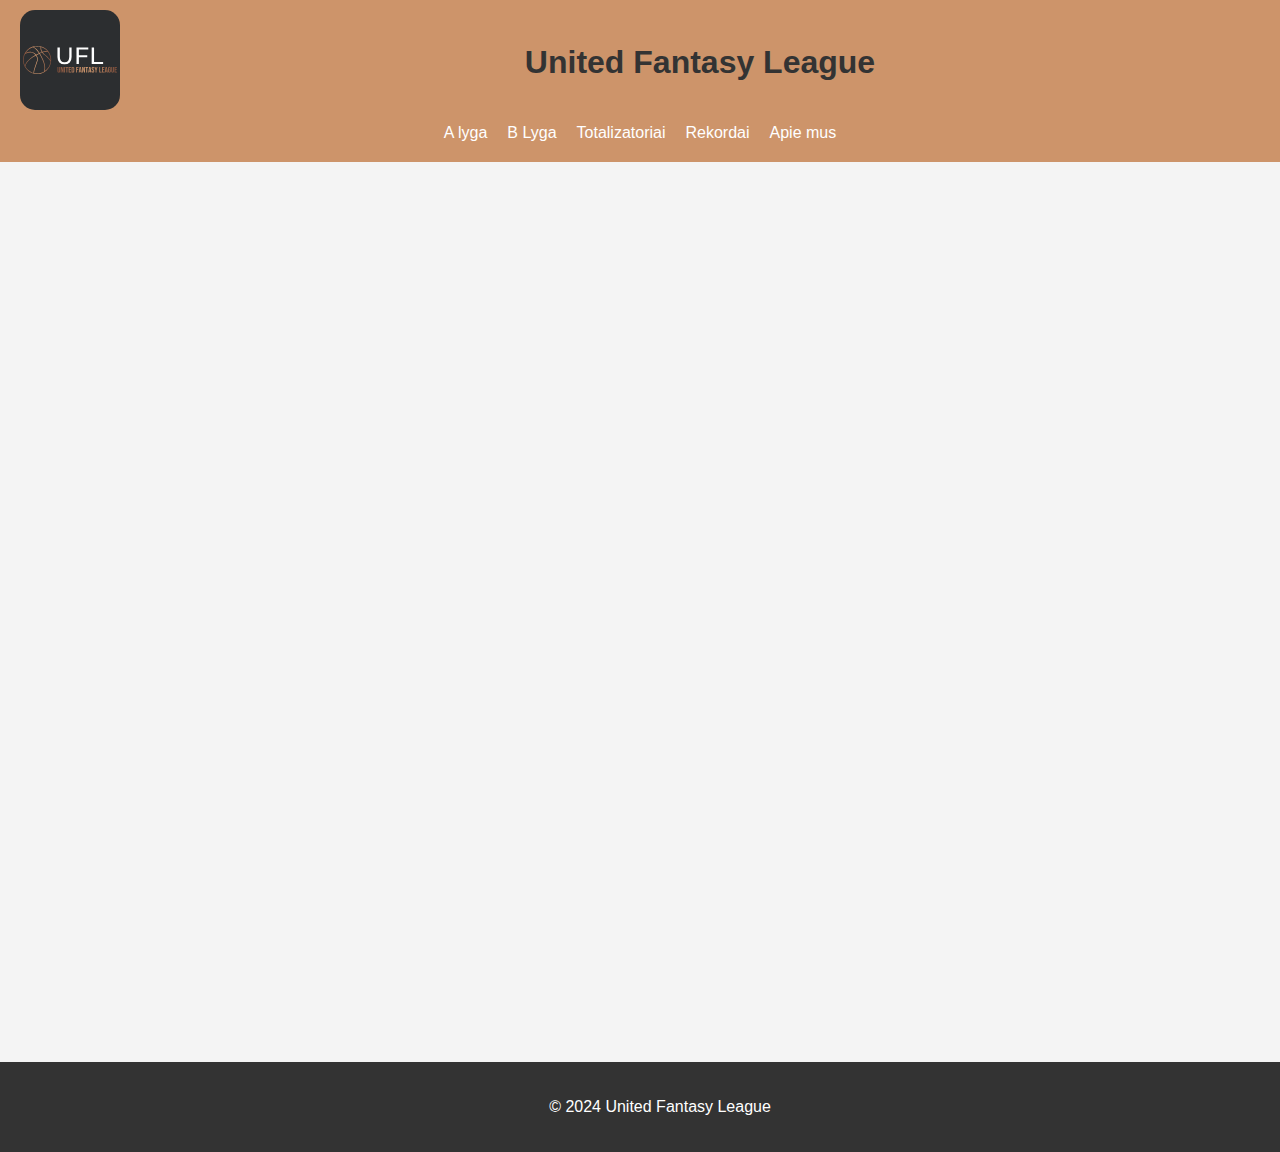
==== alyga.html @ b8308ced "initial" ====
<!DOCTYPE html>
<html lang="en">
<head>
    <meta charset="UTF-8">
    <meta name="viewport" content="width=device-width, initial-scale=1.0">
    <meta name="description" content="Lietuvių bendruomenė, aktyviai dalyvaujanti ESPN NBA Fantasy platformos žaidimuose. UFL vienija 32 komandas dviejose lygose.">
    <link rel="stylesheet" href="css/styles.css">
    <title>Fantasy Basketball Game</title>
</head>
<body>

    <header>
        <div class="header-container">
            <a href="index.html">
                <img src="images/logo.svg" alt="Your Logo" class="header-logo">
            </a>
            <h1 class="title">United Fantasy League</h1> <!-- Pridėkite klasę, kad centravimą būtų lengviau valdyti -->
            <div class="hamburger" onclick="toggleMenu()">&#9776;</div>
        </div>
        <nav>
            <ul id="nav-links">
                <li><a href="alyga.html">A lyga</a></li>
                <li><a href="blyga.html">B Lyga</a></li>
                <li><a href="toto.html">Totalizatoriai</a></li>
                <li><a href="rekordai.html">Rekordai</a></li>
                <li><a href="about.html">Apie mus</a></li>
            </ul>
        </nav>
    </header>
    <main>
        <section id="coming-soon">
            <div class="coming-soon-container">
                <h2 class="coming-soon-title">Page Coming Soon!</h2>
                <p class="coming-soon-text">We are working hard to bring you something amazing. Stay tuned!</p>
            </div>
        </section>
    </main>

    <footer>
        <p>&copy; 2024 United Fantasy League </p>
    </footer>
    <script src="script.js"></script>
</body>
</html>
---- css/styles.css ----
:root {
    --primary-color: #cd946a;
    --secondary-color: #333;
    --background-color: #f4f4f4;
}

body {
    font-family: Arial, sans-serif;
    margin: 0;
    padding: 0;
    background-color: var(--background-color);
}

header {
    background: #cd946a;
    color: white;
    padding: 10px 20px;
    position: relative; 
}

.header-container {
    display: flex;
    align-items: center; 
}

.header-logo {
    width: 100px; 
    height: auto; 
    border-radius: 15px; 
    margin-right: 20px; 
}

.title {
    flex: 1; 
    text-align: center; 
    color:var(--secondary-color);

}
.linkToGame {
    color:var(--secondary-color);
    font-weight: bold;
}

.hamburger {
    font-size: 30px; 
    cursor: pointer; 
    color: var(--secondary-color); 
    margin-left: 20px; 
}

nav {
    display: block; 
}

nav ul {
    list-style: none;
    padding: 0;
    display: flex; 
    justify-content: center; 
    margin: 10px 0; 
}

nav ul li {
    margin: 0 10px; 
    display: inline; 
}

nav ul li a {
    color: white;
    text-decoration: none; 
}



#countdowns {
    display: flex;
    justify-content: space-around; 
    flex-wrap: wrap; 
    margin: 20px 0;
}

.countdown {
    background: #fff;
    margin: 10px;
    padding: 20px;
    border-radius: 5px;
    box-shadow: 0 2px 5px rgba(0, 0, 0, 0.1);
    text-align: center;
    flex: 1 1 30%;
    transition: var(--primary-color) 0.3s ease, color 0.3s ease; 
}

.countdown:hover {
    background-color: var(--primary-color); 
    color: white; 
}

.countdown h3, .countdown .time {
    transition: color 0.3s ease; 
}

.team-card {
    background: #fff;
    margin: 15px;
    padding: 20px;
    border-radius: 5px;
    box-shadow: 0 2px 5px rgba(0, 0, 0, 0.1);
}

table {
    width: 100%;
    border-collapse: collapse;
}

table, th, td {
    border: 1px solid #ddd;
}

th, td {
    padding: 10px;
    text-align: left;
}

footer {
    text-align: center;
    padding: 20px;
    background: var(--secondary-color);
    color: white;
    position: relative;
    bottom: 0;
    width: 100%;
}

.description-container {
    padding: 10px 20px;
    display: flex;
    flex-direction: column; 
    align-items: flex-start; 
    gap: 20px; 
}

.description-text {
    flex: 1; 
}

.description-images {
    display: flex;
    gap: 15px; 
    justify-content: flex-start; 
    width: 100%; 
}

.description-image {
    width: 20%; 
    height: auto; 
    border-radius: 10px;
    box-shadow: 0 2px 5px rgba(0, 0, 0, 0.1);
    transition: transform 0.3s ease, box-shadow 0.3s ease;
    cursor: pointer;
    align: center;
}

.description-image:hover {
    transform: scale(1.3); 
    box-shadow: 0 4px 10px rgba(0, 0, 0, 0.2);
}
.hamburger {
    display: none; 
}


#coming-soon {
    display: flex;
    justify-content: center;
    align-items: center;
    height: 100vh;
    background: #f4f4f4;
    overflow: hidden;
}

.coming-soon-container {
    text-align: center;
    animation: slideIn 1.5s ease-out forwards;
    opacity: 0;
    animation-delay: 0.5s; 
}

.coming-soon-title {
    font-size: 2.5rem;
    color: var(--primary-color);
    font-weight: bold;
    animation: bounce 1s ease infinite;
}

.coming-soon-text {
    font-size: 1.2rem;
    color: var(--secondary-color);
    margin-top: 20px;
    animation: fadeIn 2s ease-in-out forwards;
}

@keyframes slideIn {
    from {
        transform: translateY(100px);
        opacity: 0;
    }
    to {
        transform: translateY(0);
        opacity: 1;
    }
}

@keyframes bounce {
    0%, 20%, 50%, 80%, 100% {
        transform: translateY(0);
    }
    40% {
        transform: translateY(-20px);
    }
    60% {
        transform: translateY(-10px);
    }
}

@keyframes fadeIn {
    0% {
        opacity: 0;
    }
    100% {
        opacity: 1;
    }
}

/* Responsive styles */
@media (max-width: 600px) {
    .hamburger {
        display: block; 
    }

    nav ul {
        display: none; 
        position: absolute;
        background-color: var(--secondary-color);
        width: 100%; 
        top: 60px; 
        left: 0;
        z-index: 1; 
    }

    nav ul.show {
        display: block; 
    }

    nav ul li {
        display: block; 
        margin: 10px 0; 
        text-align: center; 
    }
    .description-container {
        flex-direction: column; 
    }

    .description-images {
        flex-direction: column; 
        gap: 10px;
    }

    .description-image {
        width: 80%; 
    }
}
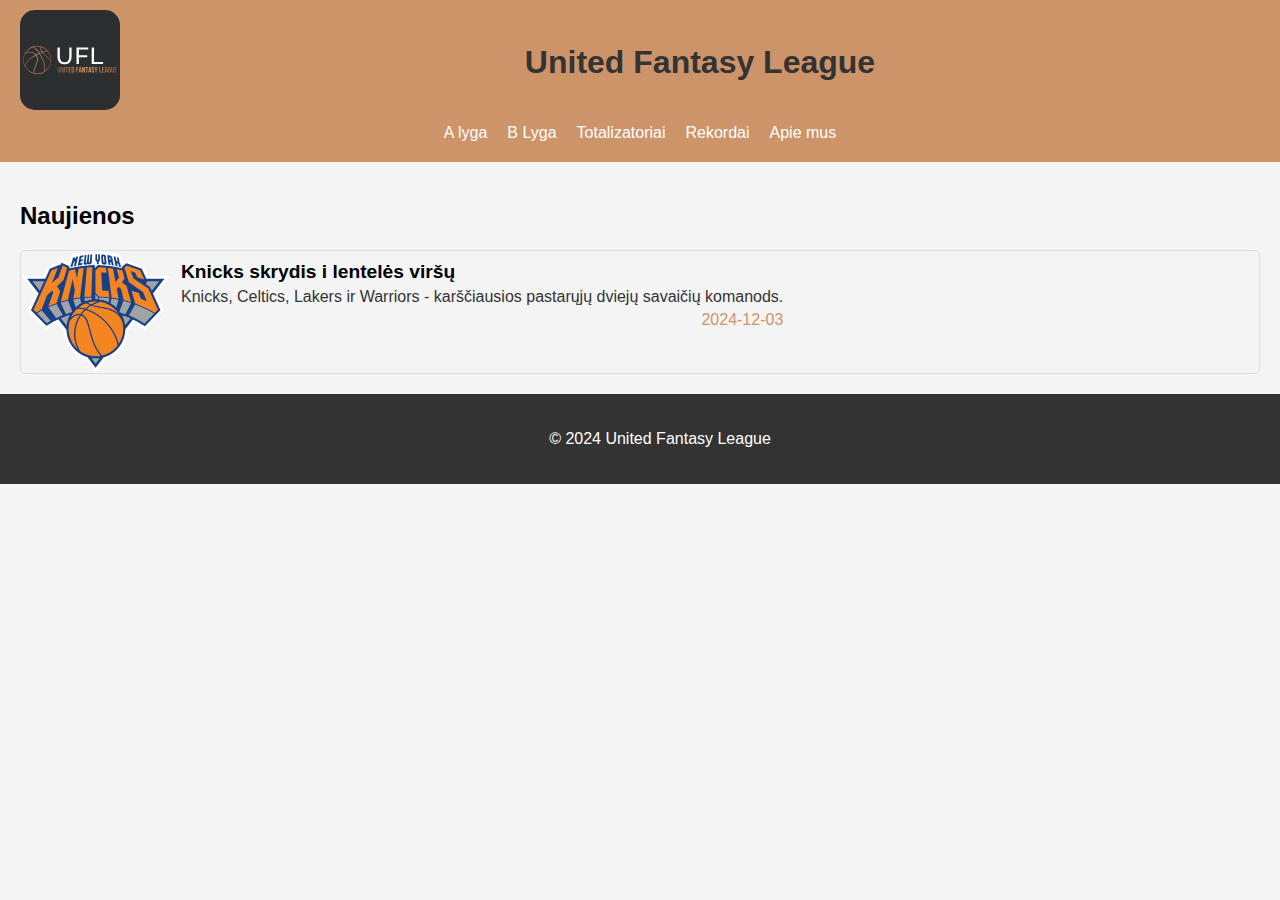
==== commit dae3c167: "a lyga" ====
--- a/alyga.html
+++ b/alyga.html
@@ -5,7 +5,7 @@
     <meta name="viewport" content="width=device-width, initial-scale=1.0">
     <meta name="description" content="Lietuvių bendruomenė, aktyviai dalyvaujanti ESPN NBA Fantasy platformos žaidimuose. UFL vienija 32 komandas dviejose lygose.">
     <link rel="stylesheet" href="css/styles.css">
-    <title>Fantasy Basketball Game</title>
+    <title>A lyga</title>
 </head>
 <body>
 
@@ -28,10 +28,18 @@
         </nav>
     </header>
     <main>
-        <section id="coming-soon">
-            <div class="coming-soon-container">
-                <h2 class="coming-soon-title">Page Coming Soon!</h2>
-                <p class="coming-soon-text">We are working hard to bring you something amazing. Stay tuned!</p>
+        <section id="news-article">
+            <h2>Naujienos</h2>
+            <div class="news-container">
+                <a href="news/knicks_sturmas.html" class="news-item">
+                    <img src="images/New_York_Knicks_logo.svg.png" alt="News Title" class="news-image">
+                    <div class="news-content">
+                        <h3 class="news-title">Knicks skrydis i lentelės viršų</h3>
+                        <p class="news-description">Knicks, Celtics, Lakers ir Warriors - karščiausios pastarųjų dviejų savaičių komanods.</p>
+                        <p class="news-date">2024-12-03</p>
+                    </div>
+                </a>
+                <!-- You can add more news items here -->
             </div>
         </section>
     </main>
--- a/css/styles.css
+++ b/css/styles.css
@@ -199,6 +199,63 @@
     animation: fadeIn 2s ease-in-out forwards;
 }
 
+/*news section*/
+#news-article {
+    padding: 20px;
+}
+
+.news-container {
+    display: flex;
+    flex-direction: column;
+    gap: 15px; /* Space between news items */
+}
+
+.news-item {
+    display: flex;
+    justify-content: start; /* Align items horizontally */
+    text-decoration: none; /* Remove underline from links */
+    color: inherit; /* Inherit color */
+    border: 1px solid #ddd; /* Optional border for clarity */
+    border-radius: 5px; /* Rounded corners */
+    overflow: hidden; /* Ensure contained layout */
+}
+
+.news-image {
+    width: 150px; /* Adjust the width of the image */
+    height: auto; /* Maintain aspect ratio */
+}
+
+.news-content {
+    padding: 10px; /* Padding for text content */
+}
+
+.news-title {
+    margin: 0; /* Remove margin for title */
+    font-size: 1.2rem; /* Title size */
+}
+
+.news-description {
+    margin: 5px 0 0; /* Margin for description */
+    color: var(--secondary-color); /* Optional color for description */
+}
+
+.news-date {
+    margin: 5px 0 0; /* Margin for description */
+    color: var(--primary-color); /* Optional color for description */
+    text-align: right; 
+
+}
+
+.news-detail-lentele {
+    width: 100%; /* Makes it responsive */
+    height: auto; /* Maintain aspect ratio */
+    margin-top: 15px; /* Space above the image */
+    border-radius: 5px; /* Optional: add some rounding to the corners */
+}
+
+.news-detail {
+    padding: 20px;
+}
 @keyframes slideIn {
     from {
         transform: translateY(100px);
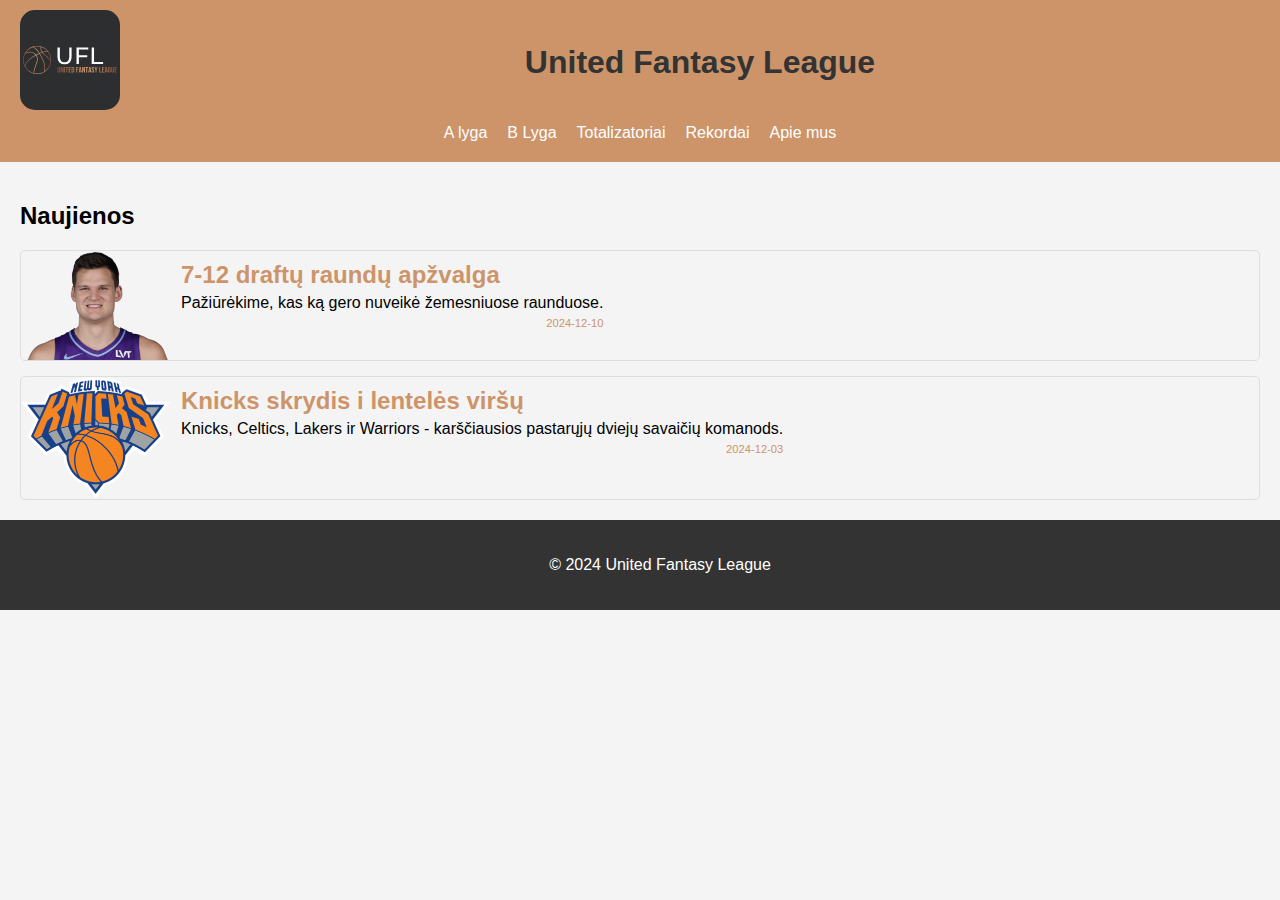
==== commit 8587782e: "7-12 raundai" ====
--- a/alyga.html
+++ b/alyga.html
@@ -31,6 +31,15 @@
         <section id="news-article">
             <h2>Naujienos</h2>
             <div class="news-container">
+                <a href="news/7-12raundai.html" class="news-item">
+                    <img src="images/kesler.avif" alt="News Title" class="news-image">
+                    <div class="news-content">
+                        <h3 class="news-title">7-12 draftų raundų apžvalga</h3>
+                        <p class="news-description">Pažiūrėkime, kas ką gero nuveikė žemesniuose raunduose.</p>
+                        <p class="news-date">2024-12-10</p>
+                    </div>
+                </a>
+
                 <a href="news/knicks_sturmas.html" class="news-item">
                     <img src="images/New_York_Knicks_logo.svg.png" alt="News Title" class="news-image">
                     <div class="news-content">
--- a/css/styles.css
+++ b/css/styles.css
@@ -199,7 +199,7 @@
     animation: fadeIn 2s ease-in-out forwards;
 }
 
-/*news section*/
+/* News Section */
 #news-article {
     padding: 20px;
 }
@@ -215,47 +215,80 @@
     justify-content: start; /* Align items horizontally */
     text-decoration: none; /* Remove underline from links */
     color: inherit; /* Inherit color */
-    border: 1px solid #ddd; /* Optional border for clarity */
+    border: 1px solid #ddd; /* Border for clarity */
     border-radius: 5px; /* Rounded corners */
-    overflow: hidden; /* Ensure contained layout */
+    overflow: hidden; /* Contain layout */
 }
 
 .news-image {
-    width: 150px; /* Adjust the width of the image */
+    width: 150px; /* Image width */
     height: auto; /* Maintain aspect ratio */
 }
 
 .news-content {
-    padding: 10px; /* Padding for text content */
+    padding: 10px; /* Padding for content */
+    display: flex;
+    flex-direction: column; /* Stack title, description, date */
 }
 
 .news-title {
-    margin: 0; /* Remove margin for title */
-    font-size: 1.2rem; /* Title size */
+    margin: 0; /* No margin */
+    font-size: 1.5rem; /* Larger title size for emphasis */
+    color: var(--primary-color); /* Title color */
 }
 
 .news-description {
     margin: 5px 0 0; /* Margin for description */
-    color: var(--secondary-color); /* Optional color for description */
+    color: var(--secondary-color)t; /* Description color */
 }
 
 .news-date {
-    margin: 5px 0 0; /* Margin for description */
-    color: var(--primary-color); /* Optional color for description */
-    text-align: right; 
-
-}
-
-.news-detail-lentele {
-    width: 100%; /* Makes it responsive */
+    margin: 5px 0 0; /* Margin to separate from description */
+    color: var(--primary-color); /* Match with description */
+    font-size: 0.7rem;
+    text-align: right; /* Align to the left */
+}
+
+.news-detail {
+    padding: 20px; /* Main content padding */
+    background: white; /* Background color for detail page */
+    border-radius: 5px; /* Round corners */
+    box-shadow: 0 2px 5px rgba(0, 0, 0, 0.1); /* Soft shadow for depth */
+}
+
+.news-detail-image {
+    width: 100%; /* Full width for images in detail view */
     height: auto; /* Maintain aspect ratio */
+    border-radius: 5px; /* Rounded edges for images */
     margin-top: 15px; /* Space above the image */
-    border-radius: 5px; /* Optional: add some rounding to the corners */
-}
-
-.news-detail {
-    padding: 20px;
-}
+}
+/* Progres bar part */
+#progress-bar-container {
+    margin: 20px 0;
+    text-align: center; /* Center align the container */
+}
+
+.progress-bar {
+    background-color: #e0e0e0; /* Background of the bar */
+    border-radius: 5px; /* Rounded corners */
+    height: 30px; /* Height of the progress bar */
+    width: 100%; /* Full width */
+    position: relative;
+}
+
+.progress-fill {
+    background-color: var(--primary-color); /* Fill color */
+    height: 100%; /* Full height */
+    width: 0%; /* Initial width */
+    transition: width 0.5s ease-in-out; /* Animation for the fill */
+}
+
+.progress-percentage {
+    margin-top: 10px; /* Space above the percentage text */
+    font-weight: bold; /* Make the percentage text bold */
+    font-size: 1.2rem; /* Font size for the percentage text */
+}
+
 @keyframes slideIn {
     from {
         transform: translateY(100px);
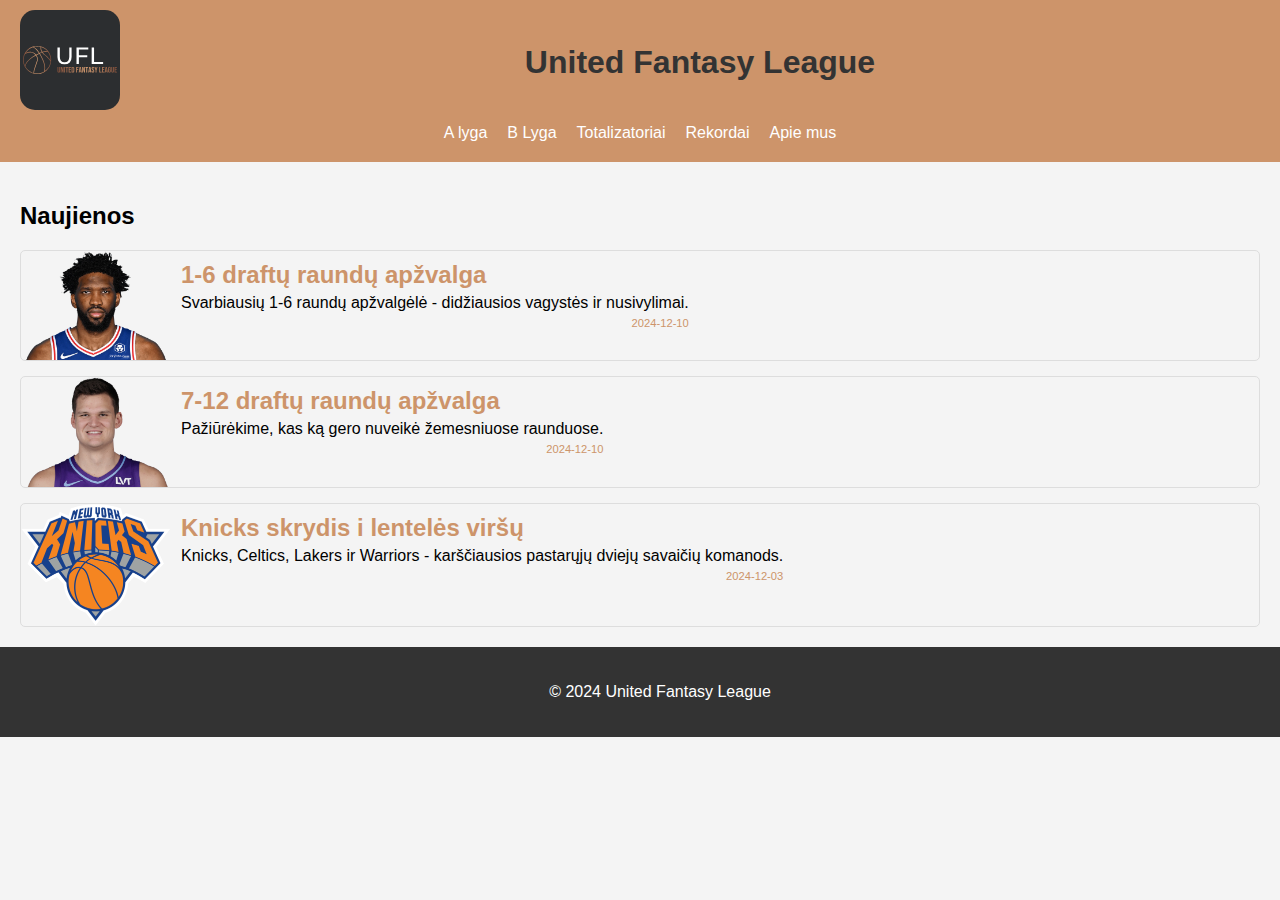
==== commit 926b5ffc: "1-6" ====
--- a/alyga.html
+++ b/alyga.html
@@ -31,8 +31,17 @@
         <section id="news-article">
             <h2>Naujienos</h2>
             <div class="news-container">
+                <a href="news/1-6raundai.html" class="news-item">
+                    <img src="images/embiid.webp" alt="1-6 roundu apzvalga" class="news-image">
+                    <div class="news-content">
+                        <h3 class="news-title">1-6 draftų raundų apžvalga</h3>
+                        <p class="news-description">Svarbiausių 1-6 raundų apžvalgėlė - didžiausios vagystės ir nusivylimai.</p>
+                        <p class="news-date">2024-12-10</p>
+                    </div>
+                </a>
+
                 <a href="news/7-12raundai.html" class="news-item">
-                    <img src="images/kesler.avif" alt="News Title" class="news-image">
+                    <img src="images/kesler.avif" alt="7-12 roundu apzvalga" class="news-image">
                     <div class="news-content">
                         <h3 class="news-title">7-12 draftų raundų apžvalga</h3>
                         <p class="news-description">Pažiūrėkime, kas ką gero nuveikė žemesniuose raunduose.</p>
--- a/css/styles.css
+++ b/css/styles.css
@@ -289,6 +289,24 @@
     font-size: 1.2rem; /* Font size for the percentage text */
 }
 
+.slideshow-container {
+    position: relative;
+    max-width: 80%;
+    margin: auto;
+    overflow: hidden; /* Hide overflow */
+}
+
+.mySlides {
+    display: none;
+}
+
+.mySlides img {
+    max-width: 600px; /* Set a fixed width */
+    height: auto; /* Set a fixed height */
+    max-height: 400px;
+    object-fit: cover; /* Maintain aspect ratio while covering the area */
+}
+
 @keyframes slideIn {
     from {
         transform: translateY(100px);
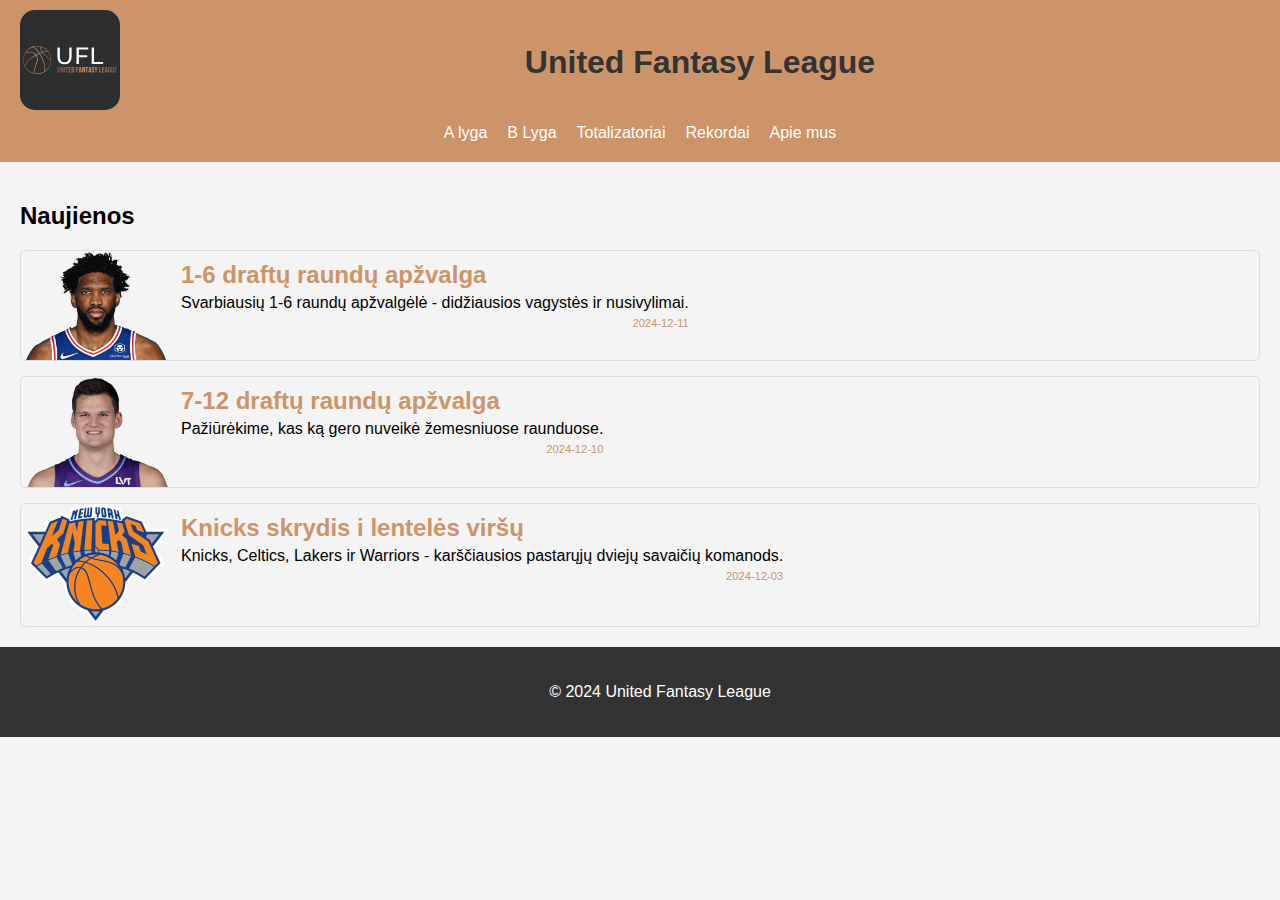
==== commit 5c1d81a3: "1-6" ====
--- a/alyga.html
+++ b/alyga.html
@@ -36,7 +36,7 @@
                     <div class="news-content">
                         <h3 class="news-title">1-6 draftų raundų apžvalga</h3>
                         <p class="news-description">Svarbiausių 1-6 raundų apžvalgėlė - didžiausios vagystės ir nusivylimai.</p>
-                        <p class="news-date">2024-12-10</p>
+                        <p class="news-date">2024-12-11</p>
                     </div>
                 </a>
 
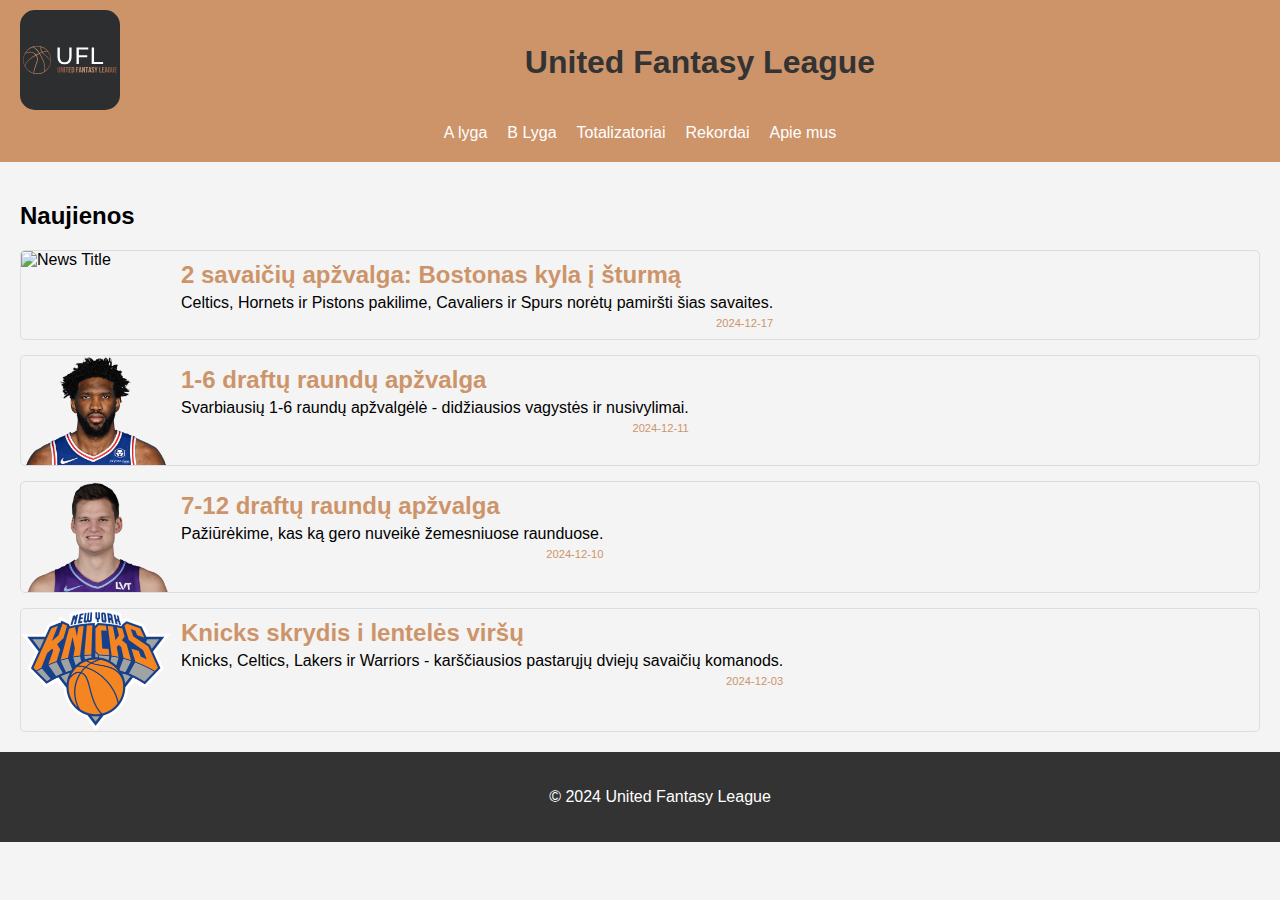
==== commit 1b39e777: "." ====
--- a/alyga.html
+++ b/alyga.html
@@ -31,6 +31,15 @@
         <section id="news-article">
             <h2>Naujienos</h2>
             <div class="news-container">
+                <a href="news/boston_kilimas.html" class="news-item">
+                    <img src="https://upload.wikimedia.org/wikipedia/en/thumb/8/8f/Boston_Celtics.svg/800px-Boston_Celtics.svg.png" alt="News Title" class="news-image">
+                    <div class="news-content">
+                        <h3 class="news-title">2 savaičių apžvalga: Bostonas kyla į šturmą</h3>
+                        <p class="news-description">Celtics, Hornets ir Pistons pakilime, Cavaliers ir Spurs norėtų pamiršti šias savaites.</p>
+                        <p class="news-date">2024-12-17</p>
+                    </div>
+                </a>
+
                 <a href="news/1-6raundai.html" class="news-item">
                     <img src="images/embiid.webp" alt="1-6 roundu apzvalga" class="news-image">
                     <div class="news-content">
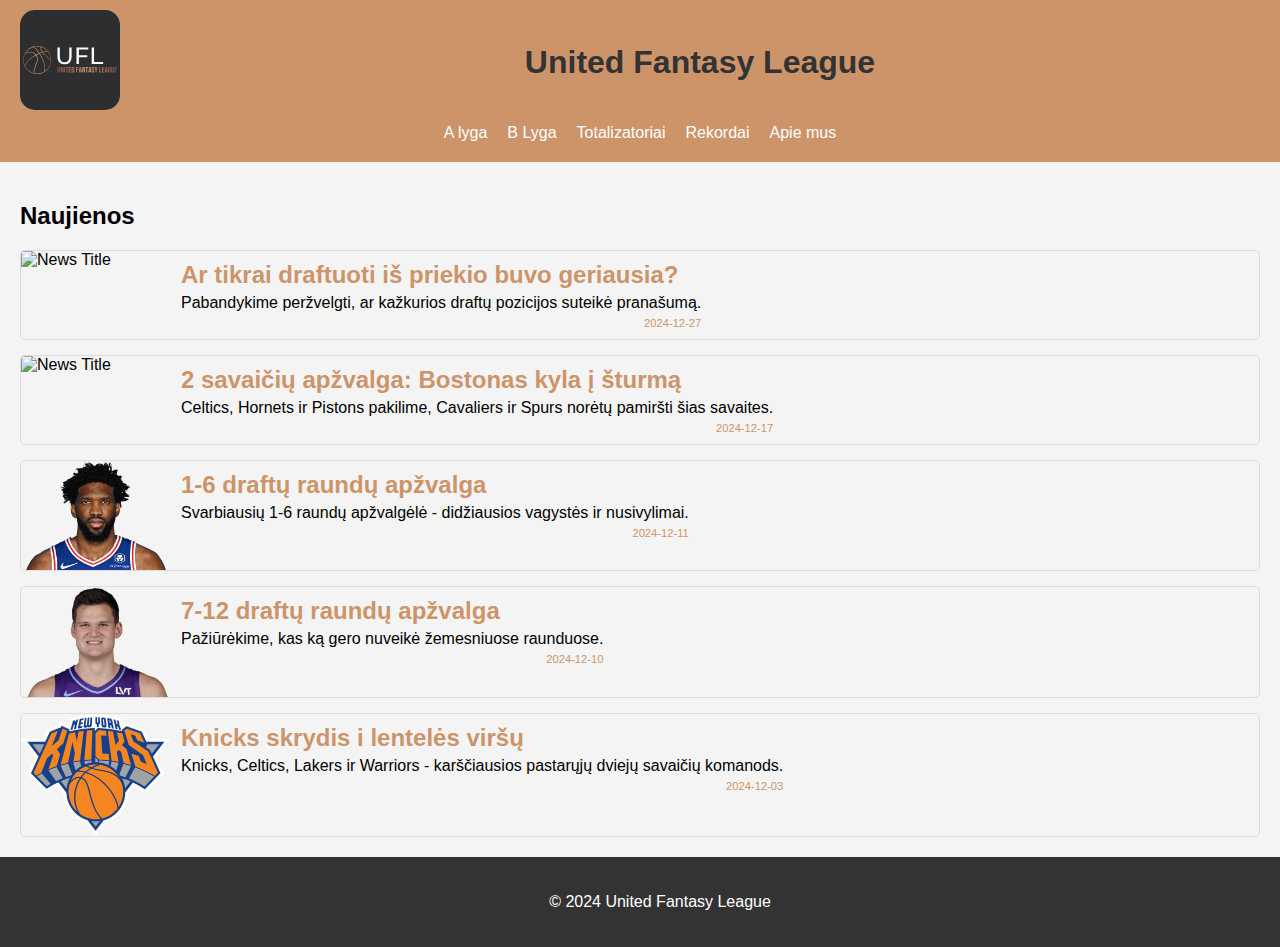
==== commit f19d8014: ".." ====
--- a/alyga.html
+++ b/alyga.html
@@ -31,6 +31,15 @@
         <section id="news-article">
             <h2>Naujienos</h2>
             <div class="news-container">
+                <a href="news/iskurdraftuotigeriausia.html" class="news-item">
+                    <img src="https://cdn.nba.com/headshots/nba/latest/1040x760/203999.png" alt="News Title" class="news-image">
+                    <div class="news-content">
+                        <h3 class="news-title">Ar tikrai draftuoti iš priekio buvo geriausia?</h3>
+                        <p class="news-description">Pabandykime peržvelgti, ar kažkurios draftų pozicijos suteikė pranašumą.</p>
+                        <p class="news-date">2024-12-27</p>
+                    </div>
+                </a>
+
                 <a href="news/boston_kilimas.html" class="news-item">
                     <img src="https://upload.wikimedia.org/wikipedia/en/thumb/8/8f/Boston_Celtics.svg/800px-Boston_Celtics.svg.png" alt="News Title" class="news-image">
                     <div class="news-content">
